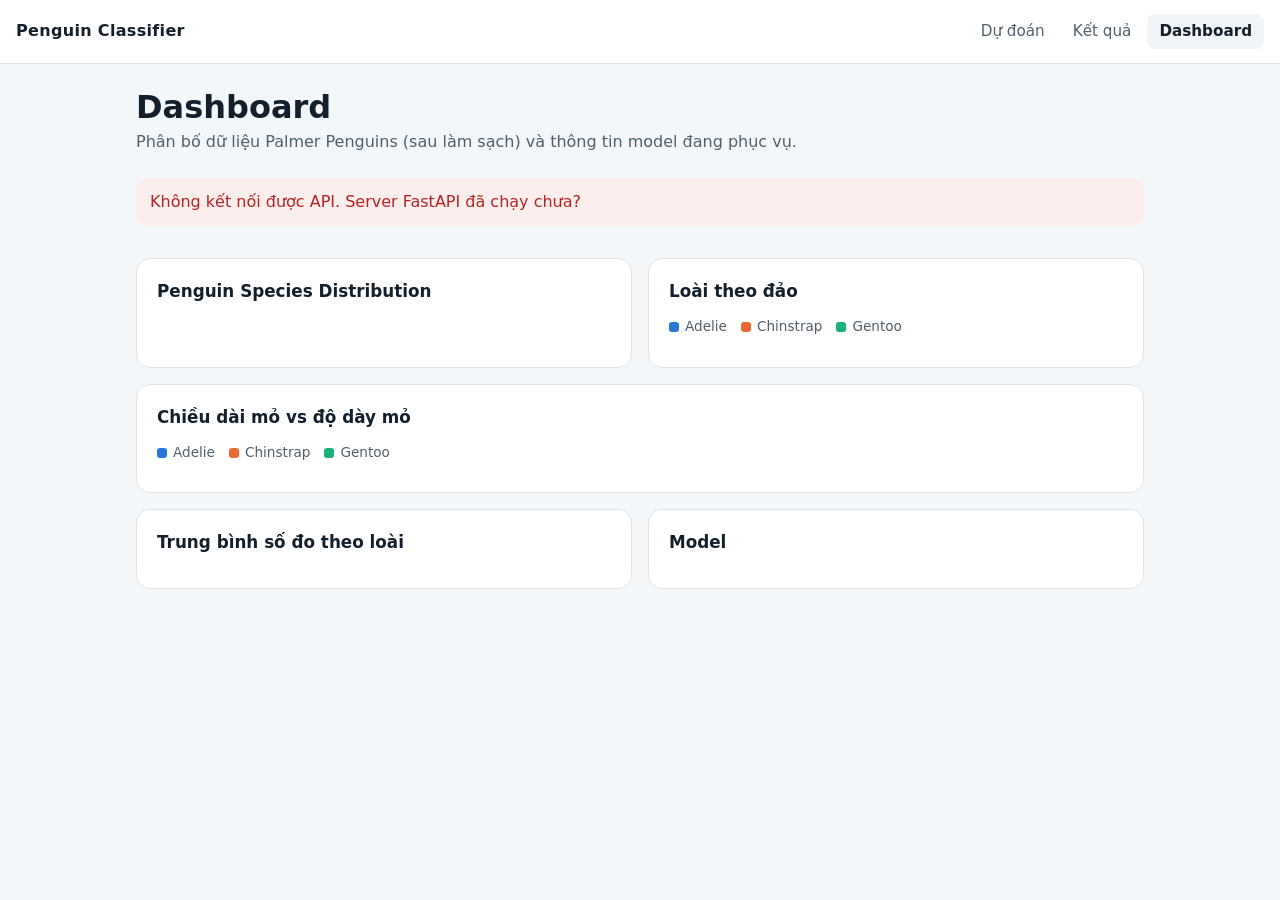
==== web/dashboard.html @ 5746f2f8 "tune + experiment_features + select_model + evaluate + error_analysis + train_final + api" ====
<!doctype html>
<html lang="vi">
  <head>
    <meta charset="UTF-8" />
    <meta name="viewport" content="width=device-width, initial-scale=1.0" />
    <title>Dashboard dữ liệu và model</title>
    <link rel="stylesheet" href="styles.css" />
  </head>
  <body>
    <header class="topbar">
      <span class="brand">Penguin Classifier</span>
      <nav class="nav">
        <a href="index.html">Dự đoán</a>
        <a href="result.html">Kết quả</a>
        <a href="dashboard.html" aria-current="page">Dashboard</a>
      </nav>
    </header>

    <main>
      <h1>Dashboard</h1>
      <p class="lead">Phân bố dữ liệu Palmer Penguins (sau làm sạch) và thông tin model đang phục vụ.</p>
      <div id="dash-alert" class="alert error" role="alert"></div>

      <div id="stats" class="grid grid-4"></div>

      <div class="grid grid-2" style="margin-top:16px">
        <section class="card">
          <h2>Penguin Species Distribution</h2>
          <div id="species-chart"></div>
        </section>
        <section class="card">
          <h2>Loài theo đảo</h2>
          <div class="legend" data-legend></div>
          <div id="island-chart"></div>
        </section>
      </div>

      <section class="card" style="margin-top:16px">
        <h2>Chiều dài mỏ vs độ dày mỏ</h2>
        <div class="legend" data-legend></div>
        <div id="scatter"></div>
      </section>

      <div class="grid grid-2" style="margin-top:16px">
        <section class="card">
          <h2>Trung bình số đo theo loài</h2>
          <div id="means"></div>
        </section>
        <section class="card">
          <h2>Model</h2>
          <div id="model"></div>
        </section>
      </div>
    </main>

    <script src="common.js"></script>
    <script src="dashboard.js"></script>
  </body>
</html>
---- web/styles.css ----
:root {
  color-scheme: light;
  --bg: #f4f7f9;
  --surface: #ffffff;
  --surface-2: #f2f5f7;
  --border: #dde5ea;
  --text: #13202b;
  --text-2: #4f5f6c;
  --muted: #7a8894;
  --accent: #147a88;
  --accent-hover: #0f6370;
  --grid: #e6ecf0;

  --adelie: #2a78d6;
  --chinstrap: #eb6834;
  --gentoo: #1baf7a;

  --error: #b42323;
  --error-bg: #fdeeee;
  --warn: #8a5a00;
  --warn-bg: #fff6e0;
  --ok: #17653a;
  --ok-bg: #e8f8ee;

  font-family: Inter, ui-sans-serif, system-ui, -apple-system, "Segoe UI", sans-serif;
  color: var(--text);
}

@media (prefers-color-scheme: dark) {
  :root:not([data-theme="light"]) {
    color-scheme: dark;
    --bg: #111416;
    --surface: #1a1d20;
    --surface-2: #22262a;
    --border: #2e3439;
    --text: #f1f3f5;
    --text-2: #c3c9ce;
    --muted: #8d979f;
    --accent: #2fa3b3;
    --accent-hover: #46b6c5;
    --grid: #2a2f33;
    --adelie: #3987e5;
    --chinstrap: #d95926;
    --gentoo: #199e70;
    --error: #ff8a8a;
    --error-bg: #3a1c1c;
    --warn: #f2c46b;
    --warn-bg: #3a2e14;
    --ok: #7fd9a0;
    --ok-bg: #183424;
  }
}

* { box-sizing: border-box; }

body {
  margin: 0;
  min-height: 100vh;
  background: var(--bg);
  color: var(--text);
  line-height: 1.5;
}

/* ---------- Layout ---------- */

.topbar {
  display: flex;
  flex-wrap: wrap;
  align-items: center;
  justify-content: space-between;
  gap: 12px;
  padding: 14px 16px;
  border-bottom: 1px solid var(--border);
  background: var(--surface);
}

.brand { font-weight: 700; letter-spacing: 0.02em; }

.nav { display: flex; gap: 4px; flex-wrap: wrap; }

.nav a {
  padding: 6px 12px;
  border-radius: 8px;
  color: var(--text-2);
  text-decoration: none;
  font-size: 0.95rem;
}

.nav a:hover { background: var(--surface-2); }
.nav a[aria-current="page"] { background: var(--surface-2); color: var(--text); font-weight: 600; }

main {
  width: min(100%, 1040px);
  margin: 0 auto;
  padding: 24px 16px 48px;
}

h1 { margin: 0 0 4px; font-size: clamp(1.5rem, 4vw, 2rem); line-height: 1.2; }
h2 { margin: 0 0 12px; font-size: 1.05rem; }
.lead { margin: 0 0 24px; color: var(--text-2); }

.card {
  padding: 20px;
  border: 1px solid var(--border);
  border-radius: 14px;
  background: var(--surface);
}

.grid { display: grid; gap: 16px; }
.grid-2 { grid-template-columns: repeat(auto-fit, minmax(300px, 1fr)); }
.grid-4 { grid-template-columns: repeat(auto-fit, minmax(160px, 1fr)); }

.muted { color: var(--muted); }
.small { font-size: 0.85rem; }

/* ---------- Form ---------- */

.form-grid {
  display: grid;
  grid-template-columns: repeat(auto-fit, minmax(220px, 1fr));
  gap: 16px 20px;
}

.field label { display: block; font-weight: 600; margin-bottom: 4px; }
.field .hint { display: block; color: var(--muted); font-size: 0.8rem; margin-bottom: 6px; }

.field input,
.field select {
  width: 100%;
  padding: 10px 12px;
  border: 1px solid var(--border);
  border-radius: 8px;
  background: var(--surface);
  color: var(--text);
  font: inherit;
}

.field input:focus,
.field select:focus { outline: 3px solid color-mix(in srgb, var(--accent) 30%, transparent); border-color: var(--accent); }

.field.has-error input,
.field.has-error select { border-color: var(--error); }
.field.has-warning input { border-color: var(--warn); }

.field .message { min-height: 1.3em; margin-top: 4px; font-size: 0.82rem; }
.field.has-error .message { color: var(--error); }
.field.has-warning .message { color: var(--warn); }

.actions { display: flex; flex-wrap: wrap; gap: 10px; margin-top: 20px; }

button,
.button {
  display: inline-block;
  padding: 11px 18px;
  border: 0;
  border-radius: 10px;
  background: var(--accent);
  color: #fff;
  font: inherit;
  font-weight: 700;
  text-decoration: none;
  cursor: pointer;
}

button:hover:not(:disabled),
.button:hover { background: var(--accent-hover); }
button:disabled { opacity: 0.6; cursor: wait; }

button.secondary,
.button.secondary { background: var(--surface-2); color: var(--text); border: 1px solid var(--border); }

.alert { padding: 12px 14px; border-radius: 10px; margin-bottom: 16px; }
.alert:empty { display: none; }
.alert.error { background: var(--error-bg); color: var(--error); }
.alert.warn { background: var(--warn-bg); color: var(--warn); }
.alert ul { margin: 6px 0 0; padding-left: 20px; }

/* ---------- Result ---------- */

.hero { display: flex; align-items: center; gap: 16px; flex-wrap: wrap; }
.hero .label { color: var(--text-2); font-size: 0.9rem; }
.hero .value { font-size: clamp(2rem, 7vw, 3rem); font-weight: 800; line-height: 1.1; }

.swatch {
  display: inline-block;
  width: 10px;
  height: 10px;
  border-radius: 3px;
  margin-right: 6px;
  vertical-align: middle;
}

.sp-Adelie { --c: var(--adelie); }
.sp-Chinstrap { --c: var(--chinstrap); }
.sp-Gentoo { --c: var(--gentoo); }
.swatch, .bar-fill, .dot { background: var(--c); }

/* Horizontal bars */
.bars { display: grid; gap: 10px; }
.bar-row {
  display: grid;
  grid-template-columns: 90px 1fr 56px;
  align-items: center;
  gap: 10px;
}
.bar-row .name { font-size: 0.9rem; }
.bar-row .num { text-align: right; font-variant-numeric: tabular-nums; font-size: 0.9rem; }
.bar-track { height: 14px; border-radius: 4px; background: var(--surface-2); overflow: hidden; }
.bar-fill { height: 100%; border-radius: 0 4px 4px 0; min-width: 0; }

/* Stacked bar (island × species) */
.stack { display: flex; gap: 2px; height: 14px; border-radius: 4px; overflow: hidden; }
.stack > span { display: block; height: 100%; background: var(--c); }

table { width: 100%; border-collapse: collapse; font-size: 0.9rem; }
th, td { padding: 8px 10px; border-bottom: 1px solid var(--border); text-align: left; }
th { color: var(--text-2); font-weight: 600; }
td.num, th.num { text-align: right; font-variant-numeric: tabular-nums; }
.table-wrap { overflow-x: auto; }

.stat .label { color: var(--text-2); font-size: 0.85rem; }
.stat .value { font-size: 1.6rem; font-weight: 700; font-variant-numeric: tabular-nums; }

.legend { display: flex; flex-wrap: wrap; gap: 14px; font-size: 0.85rem; color: var(--text-2); margin-bottom: 10px; }

/* Scatter */
.chart { width: 100%; height: auto; display: block; }
.chart .gridline { stroke: var(--grid); }
.chart .axis-label { fill: var(--muted); font-size: 11px; }
.chart .axis-title { fill: var(--text-2); font-size: 12px; }
.chart circle { stroke: var(--surface); stroke-width: 1.5; fill: var(--c); }
.chart circle:hover { stroke: var(--text); }

.tooltip {
  position: fixed;
  pointer-events: none;
  padding: 6px 10px;
  border-radius: 8px;
  background: var(--text);
  color: var(--bg);
  font-size: 0.8rem;
  white-space: nowrap;
  z-index: 10;
  display: none;
}

.stack > span,
.bar-row { cursor: default; }

[class^="sp-"] { white-space: nowrap; }
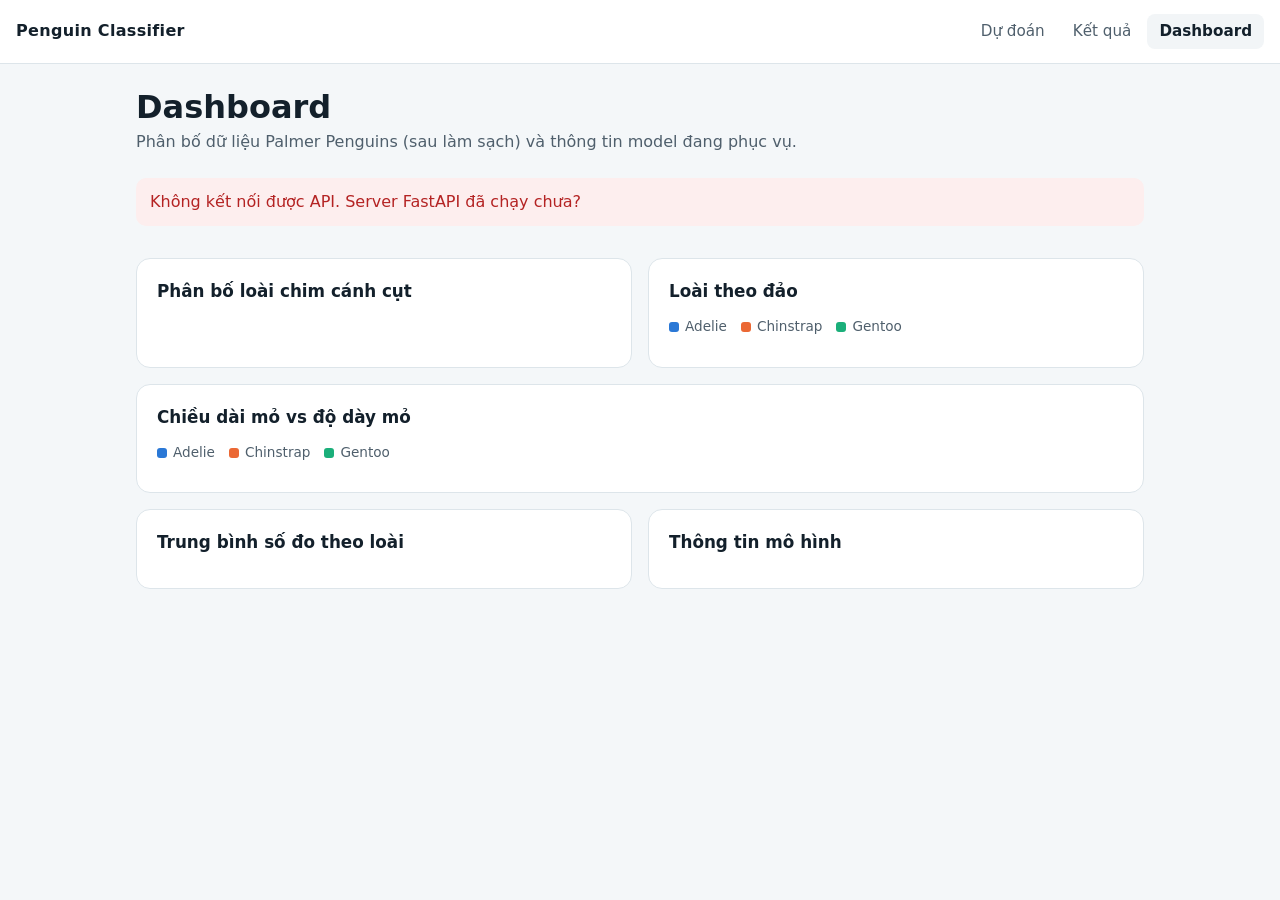
==== commit 5c4dc282: "update: config env window (Powershell)" ====
--- a/web/dashboard.html
+++ b/web/dashboard.html
@@ -3,6 +3,7 @@
   <head>
     <meta charset="UTF-8" />
     <meta name="viewport" content="width=device-width, initial-scale=1.0" />
+    <meta name="color-scheme" content="light" />
     <title>Dashboard dữ liệu và model</title>
     <link rel="stylesheet" href="styles.css" />
   </head>
@@ -18,14 +19,17 @@
 
     <main>
       <h1>Dashboard</h1>
-      <p class="lead">Phân bố dữ liệu Palmer Penguins (sau làm sạch) và thông tin model đang phục vụ.</p>
+      <p class="lead">
+        Phân bố dữ liệu Palmer Penguins (sau làm sạch) và thông tin model đang
+        phục vụ.
+      </p>
       <div id="dash-alert" class="alert error" role="alert"></div>
 
       <div id="stats" class="grid grid-4"></div>
 
-      <div class="grid grid-2" style="margin-top:16px">
+      <div class="grid grid-2" style="margin-top: 16px">
         <section class="card">
-          <h2>Penguin Species Distribution</h2>
+          <h2>Phân bố loài chim cánh cụt</h2>
           <div id="species-chart"></div>
         </section>
         <section class="card">
@@ -35,19 +39,19 @@
         </section>
       </div>
 
-      <section class="card" style="margin-top:16px">
+      <section class="card" style="margin-top: 16px">
         <h2>Chiều dài mỏ vs độ dày mỏ</h2>
         <div class="legend" data-legend></div>
         <div id="scatter"></div>
       </section>
 
-      <div class="grid grid-2" style="margin-top:16px">
+      <div class="grid grid-2" style="margin-top: 16px">
         <section class="card">
           <h2>Trung bình số đo theo loài</h2>
           <div id="means"></div>
         </section>
         <section class="card">
-          <h2>Model</h2>
+          <h2>Thông tin mô hình</h2>
           <div id="model"></div>
         </section>
       </div>
--- a/web/styles.css
+++ b/web/styles.css
@@ -26,32 +26,13 @@
   color: var(--text);
 }
 
-@media (prefers-color-scheme: dark) {
-  :root:not([data-theme="light"]) {
-    color-scheme: dark;
-    --bg: #111416;
-    --surface: #1a1d20;
-    --surface-2: #22262a;
-    --border: #2e3439;
-    --text: #f1f3f5;
-    --text-2: #c3c9ce;
-    --muted: #8d979f;
-    --accent: #2fa3b3;
-    --accent-hover: #46b6c5;
-    --grid: #2a2f33;
-    --adelie: #3987e5;
-    --chinstrap: #d95926;
-    --gentoo: #199e70;
-    --error: #ff8a8a;
-    --error-bg: #3a1c1c;
-    --warn: #f2c46b;
-    --warn-bg: #3a2e14;
-    --ok: #7fd9a0;
-    --ok-bg: #183424;
-  }
-}
-
 * { box-sizing: border-box; }
+
+html {
+  color-scheme: light;
+  background: var(--bg);
+  color: var(--text);
+}
 
 body {
   margin: 0;
